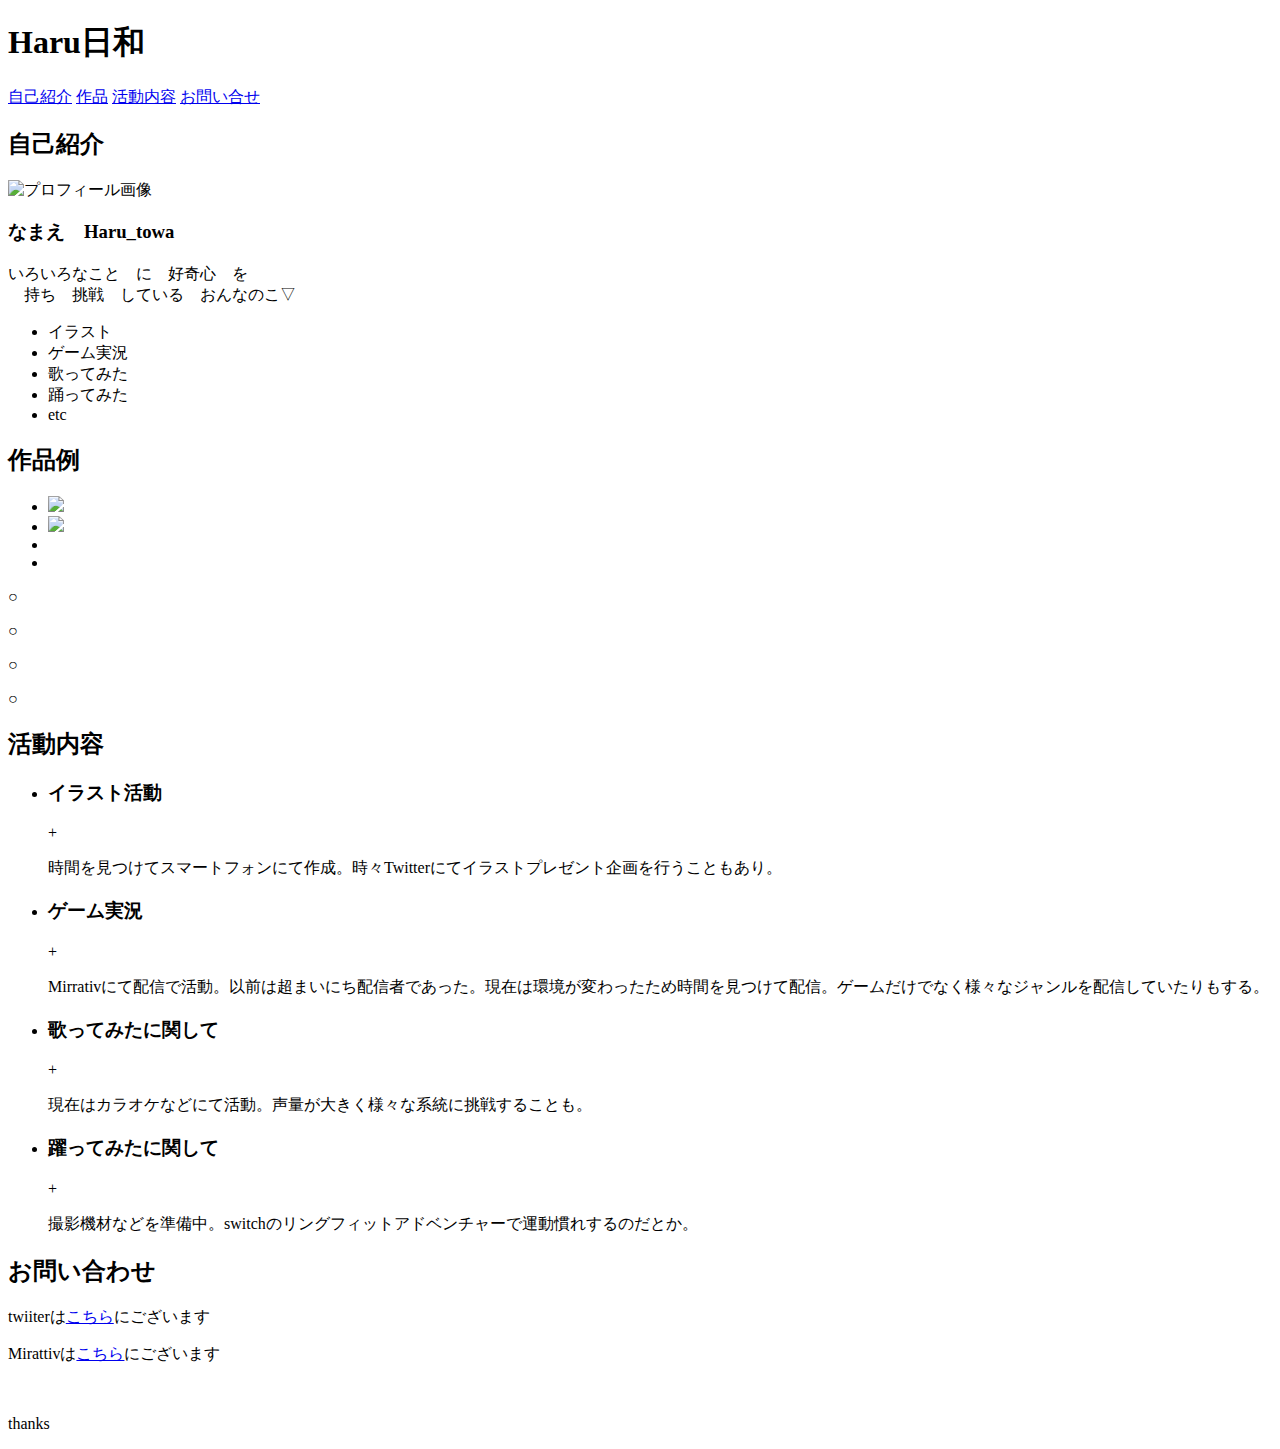
==== index.html @ b0c63492 "Create index.html" ====
<!DOCTYPE html>
<html>
  <head>
      <meta charset="utf-8">
      <title>haruの季節</title>
      <link rel="stylesheet" href="stylesheet.css">
      <script src="https://ajax.googleapis.com/ajax/libs/jquery/2.1.4/jquery.min.js"></script>
  </head>
  <body>
    <header>
      <div class="header-left">
        <h1 id="icon">Haru日和</h1>
      </div>
      <div class="header-right">
        <a href="#prof">自己紹介</a>
        <a href="#gallery">作品</a>
        <a href="#project">活動内容</a>
        <a href="#form">お問い合せ</a>
      </div>
    </header>
    <div id="prof" class="top-wrapper ">
      <div class="container">
        <h2 id="title1">自己紹介</h2>
        <div class="top-left item">
          <img id="prf"src="image/imgDummy.png" alt="プロフィール画像">
        </div>
        <div class="top-right item"> 
          <h3 class=name>なまえ　Haru_towa</h3>
          <p>いろいろなこと　に　好奇心　を<br>　持ち　挑戦　している　おんなのこ▽</p>
          <ul id="hobby">
            <li>イラスト</li>
            <li>ゲーム実況</li>
            <li>歌ってみた</li>
            <li>踊ってみた</li>
            <li>etc</li>
          </ul>
        </div>
        <div class="item"></div>
        <div class="clear"></div>
      </div>
    </div>
    <div id="gallery" class="gallery-wrapper container">
      <h2>作品例</h2>
      <div class="slides">
        <ul>
          <li class="slide active"><img src="image/imgback1.png"></li>
          <li class="slide"><img src="image/imgDummy.PNG"></li>
          <li class="slide"><img src=""></li>
          <li class="slide"><img src=""></li>
        </ul>
      </div>
      <div class="btn">
        <div class="index-btn"><p>○</p></div>
        <div class="index-btn"><p>○</p></div>
        <div class="index-btn"><p>○</p></div>
        <div class="index-btn"><p>○</p></div>
      </div>
      <div class="clear"></div>
    </div>
    <div id="project" class="project-wrapper container">
      <h2 id=title>活動内容</h2>
      <ul>
        <li class="list-item">
          <h3 class="question">イラスト活動</h3>
          <span>+</span>
          <div class="answer">
            <p>時間を見つけてスマートフォンにて作成。時々Twitterにてイラストプレゼント企画を行うこともあり。</p>
          </div>
        </li>

        <li class="list-item">
          <h3 class="question">ゲーム実況</h3>
          <span>+</span>
          <div class="answer">
            <p>Mirrativにて配信で活動。以前は超まいにち配信者であった。現在は環境が変わったため時間を見つけて配信。ゲームだけでなく様々なジャンルを配信していたりもする。</p>
          </div>
        </li>

        <li class="list-item">
          <h3 class="question">歌ってみたに関して</h3>
          <span>+</span>
          <div class="answer">
            <p>現在はカラオケなどにて活動。声量が大きく様々な系統に挑戦することも。</p>
          </div>
        </li>

        <li class="list-item">
          <h3 class="question">躍ってみたに関して</h3>
          <span>+</span>
          <div class="answer">
            <p>撮影機材などを準備中。switchのリングフィットアドベンチャーで運動慣れするのだとか。</p>
          </div>
        </li>

      </ul>
      
    </div>
    <div id="form" class="form-wrapper container">
      <h2 >お問い合わせ</h2>
      <p>twiiterは<a href="#">こちら</a>にございます</p>
      <p> Mirattivは<a href="#">こちら</a>にございます</p>
    </div>
    <div class=clear></div>
    <footer>
      <div class=fooder-right>
        <img src="" alt="">
        <p>thanks</p>
      </div>
    </footer>
    <script type ="text/javascript" src="script.js"></script>
  </body>



</html>
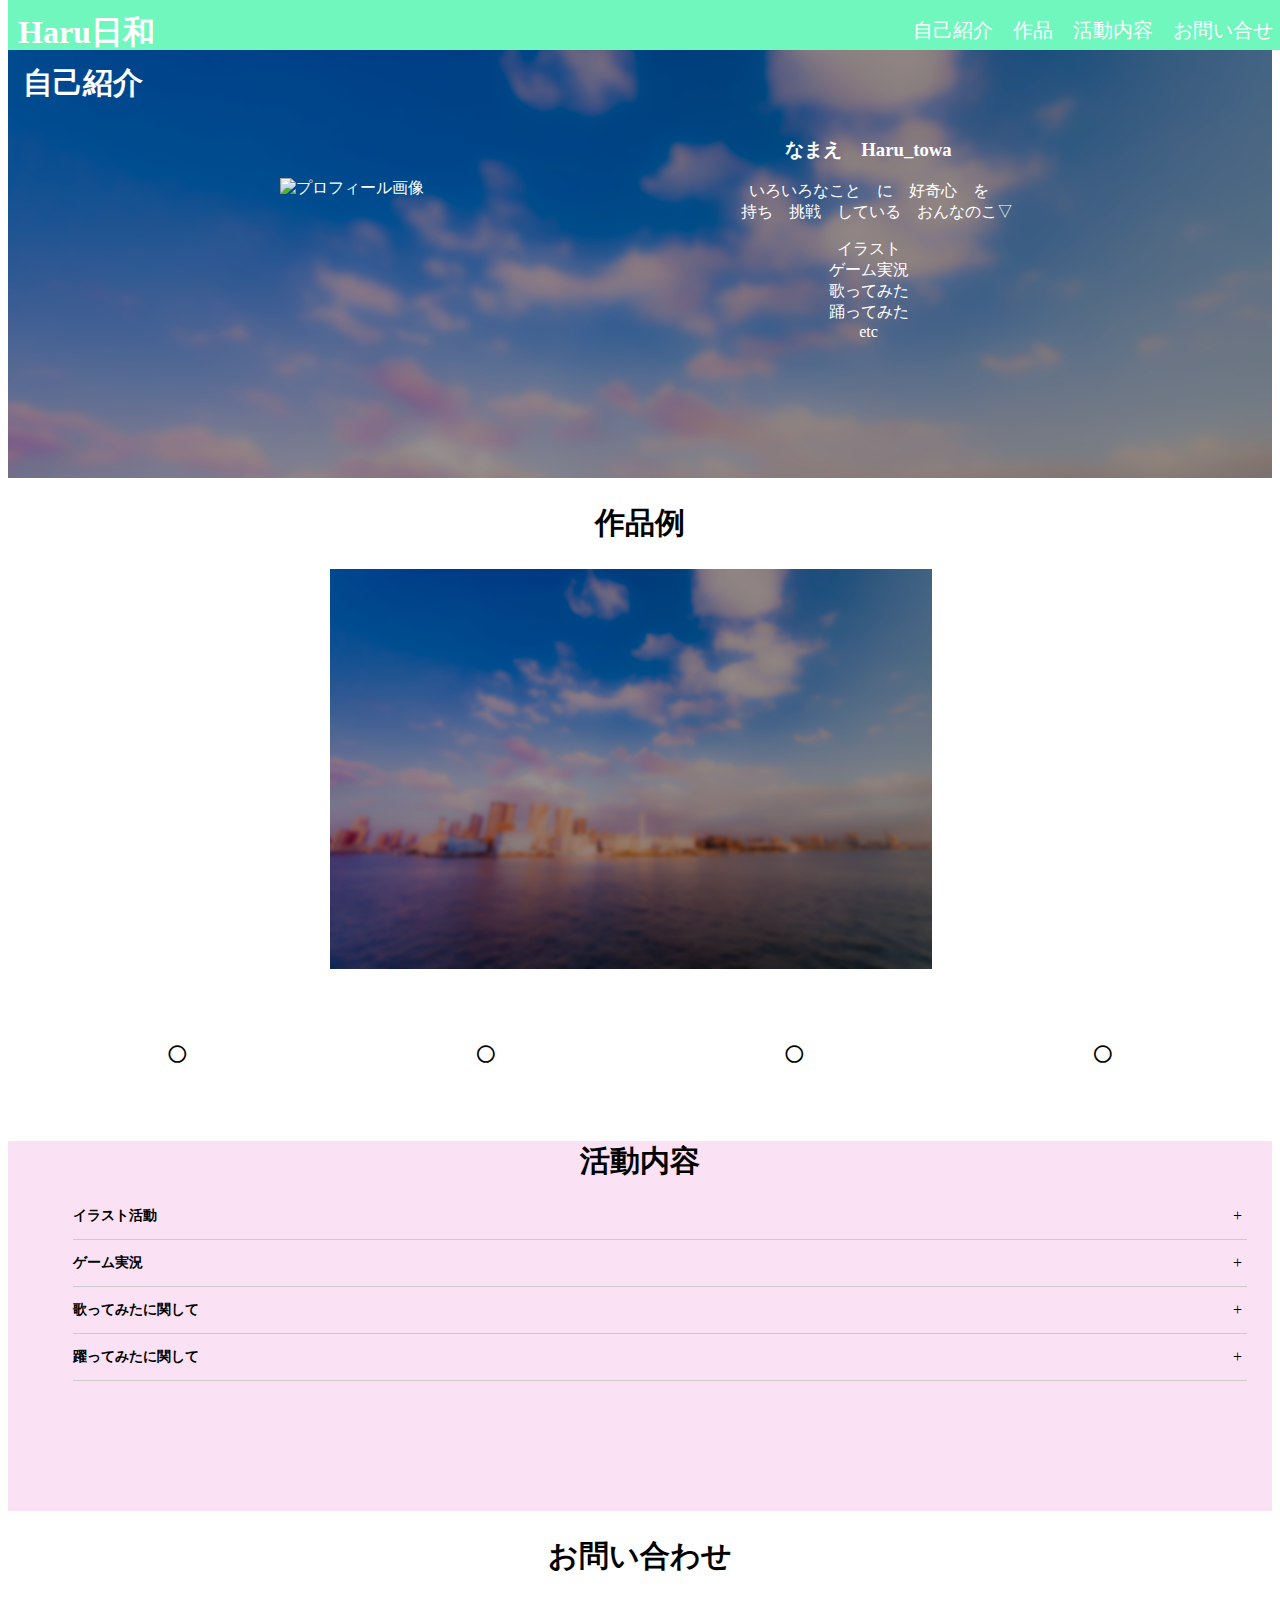
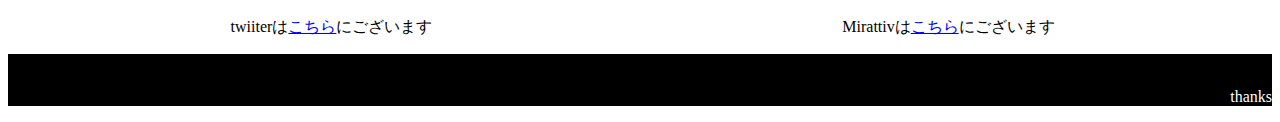
==== commit b25b6953: "Update index.html" ====
--- a/index.html
+++ b/index.html
@@ -22,7 +22,7 @@
       <div class="container">
         <h2 id="title1">自己紹介</h2>
         <div class="top-left item">
-          <img id="prf"src="image/imgDummy.png" alt="プロフィール画像">
+          <img id="prf"src="image/imgprf.JPG" alt="プロフィール画像">
         </div>
         <div class="top-right item"> 
           <h3 class=name>なまえ　Haru_towa</h3>
--- a/stylesheet.css
+++ b/stylesheet.css
@@ -0,0 +1,247 @@
+
+*{
+  box-sizing: border-box;
+}
+
+
+header{
+  background-color: rgba(111, 247, 190, 1);
+  width: 100%;
+  height: 50px;
+  color: white;
+  top: 0;
+  position: fixed;
+  z-index: 10;
+}
+
+.container{
+  width: 100%;
+  padding: 0 15px;
+  margin: 0 auto;
+  position: relative;
+}
+
+#icon{
+  margin: 0px 10px;
+  float: left;
+  line-height: 65px;
+}
+
+li{
+  list-style: none;
+  margin: 0;
+  padding: 0;
+}
+
+.header-right{
+  float: right;
+  margin: auto 5px;
+  padding-top: 10px;
+  
+}
+
+.header-right a{
+  text-decoration: none;
+  font-size: 20px;
+  color: white;
+  height: 35px;
+  line-height: 40px;
+  display: block;
+  float: left;
+  padding: 0 10px;
+  margin-top: 0px;
+
+}
+
+.header-right a:hover{
+  background-color: rgba(255, 255, 255, 0.3);
+  cursor: pointer;
+}
+
+.top-wrapper{
+  background-image:url(image/imgback1.png);
+  background-size:cover;
+  padding: 180px 0 100px 0;
+  color:white;
+  text-align:center;
+  height: 470px;
+}
+
+#prf{
+  width: 150px;
+}
+
+.top-left{
+  float: left;
+  position: relative;
+  top: -10px;
+  left: 20px;
+}
+
+.top-right{
+  float: right;
+  position: relative;
+  top: -70px;
+  left: -80px;
+}
+
+.top-right ul{
+  position: relative;
+  left: -20px;
+}
+
+.item{
+  width: 50%;
+  max-width: 1170px;
+}
+
+#title1{
+  position: absolute;
+  top: -150px;
+  
+  text-align: center;
+}
+
+h2{
+  font-size: 30px;
+  text-align: center;
+}
+
+
+.clear{
+  clear: both;
+}
+
+.slides{
+  width: 700px;
+  margin: 0 auto;
+}
+
+.slide img{
+  width: auto;
+  max-width: 670px;
+  height:400px;
+  
+}
+
+.slide {
+  display: none;
+  
+}
+
+.active{
+  display: block;
+}
+
+.index-btn{
+  font-size: 40px;
+  float: left;
+  text-align: center;
+  width: 25%;
+  margin: 0 auto;
+}
+
+.index-btn p:hover{
+  font-size: 45px;
+  color:rgba(red, green, blue, 0.6);
+  cursor: pointer;
+}
+
+
+.answer{
+  display: none;
+}
+
+.list-item h3{
+    font-size: 14px;
+}
+
+.list-item{
+  margin: 10px;
+  text-align: left;
+  position: relative;
+  border-bottom:1px solid #ccc;
+}
+
+.list-item span{
+  position: absolute;
+  right: 5px;
+  top: 0;
+}
+
+.project-wrapper{
+  height: 370px;
+  padding-bottom: 80px;
+  background-color:  rgba(243, 183, 228,0.4);
+}
+
+.form-wrapper p{
+  float: left;
+  width: 50%;
+  text-align: center;
+}
+
+footer{
+  background-color: black;
+  color: white;
+  text-align: right;
+}
+
+
+
+
+/*-----タブレット------*/
+@media(max-width: 1000px){
+  .header-right a{
+    font-size: 15px;
+  }
+
+  .top-right{
+    font-size: 15px;
+  }
+
+  .slide img{
+    max-width: 500px;
+    height: 300px;
+  }
+
+}
+
+
+/*------スマホ------*/
+@media(max-width:670px){
+
+.header-left{
+  font-size: 15px;
+}
+
+.top-wrapper{
+  height: 650px;
+}
+.top-right{
+  width:100%;
+  text-align: center;
+}
+.top-left{
+  
+  position: relative;
+  top: -60px;
+  left: 20px;
+}
+
+
+.slide img{
+  max-width: 300px;
+  height: 200px;
+}
+
+.form-wrapper p{
+  clear:left;
+  text-align: center;
+}
+
+footer{
+  height: 30px;
+}
+
+}
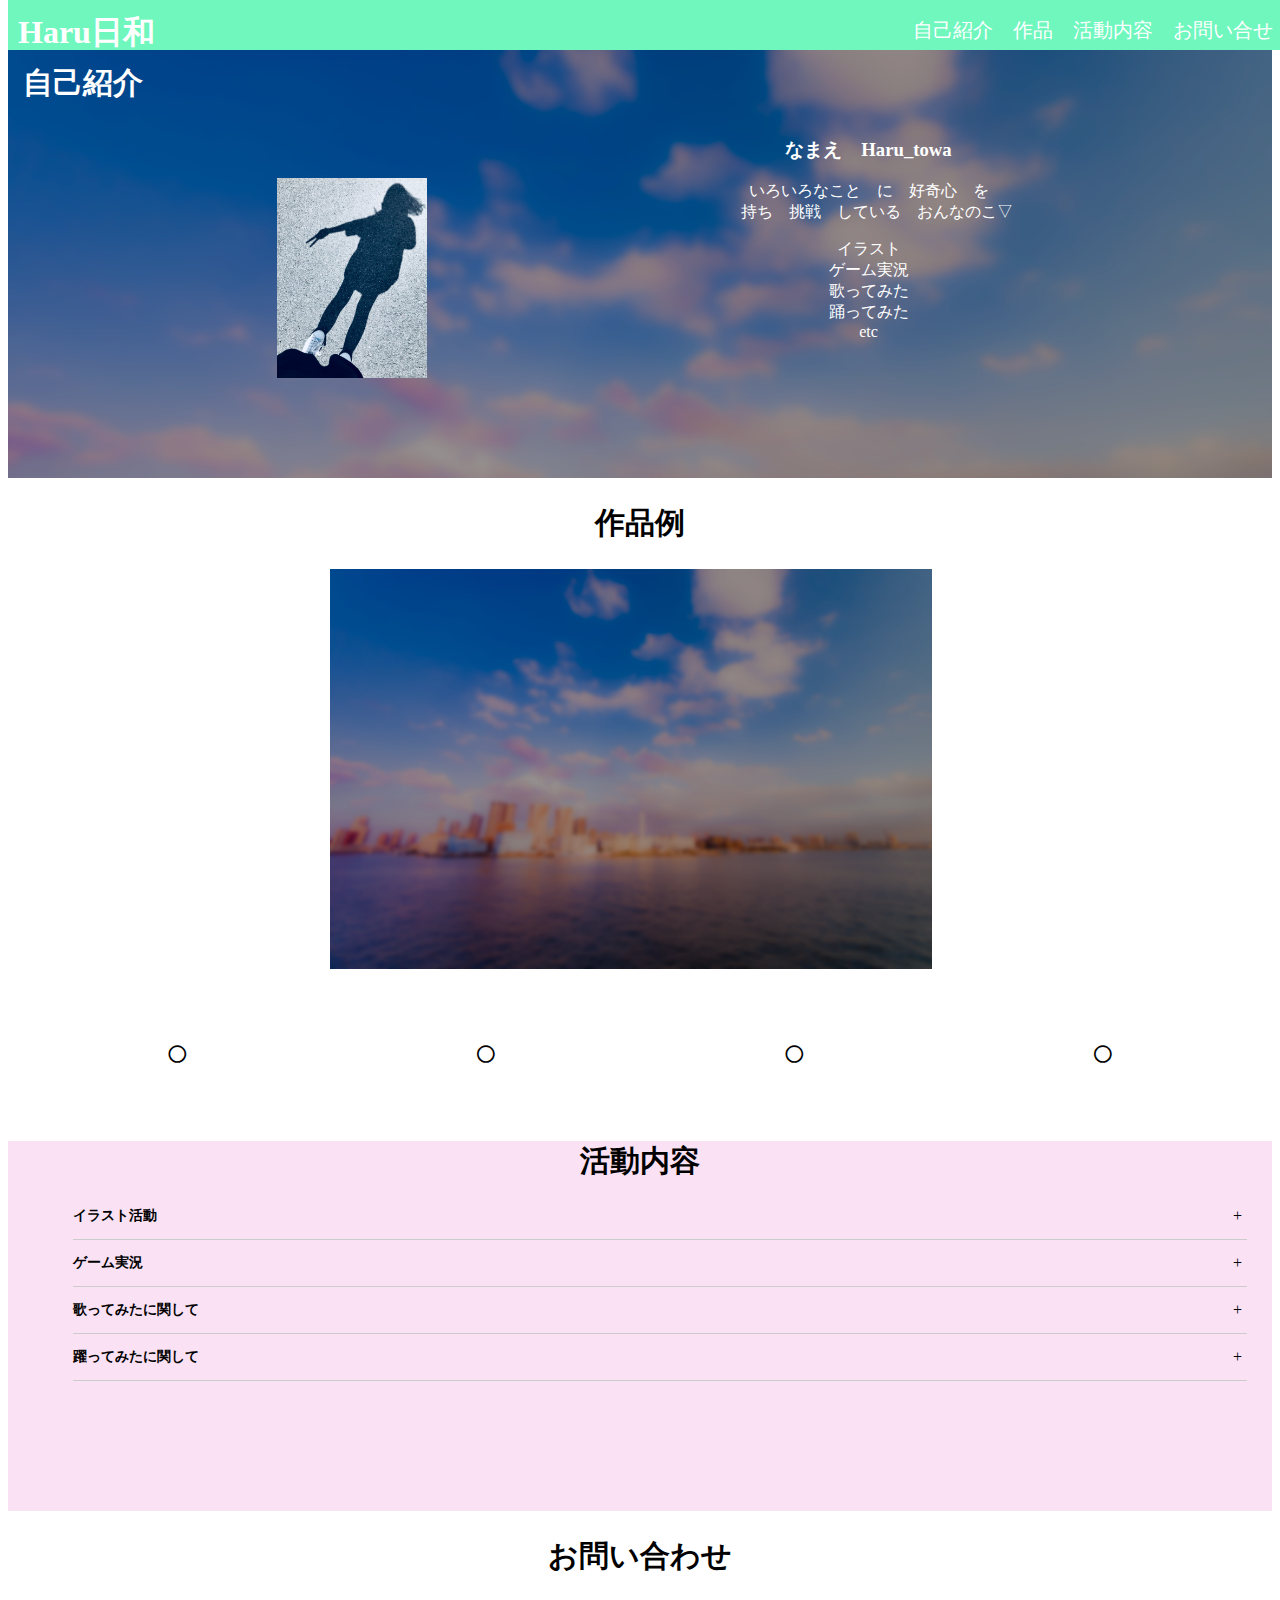
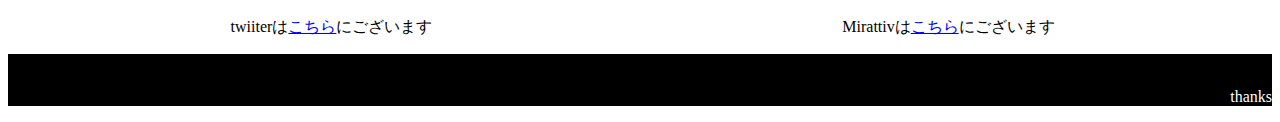
==== commit a887e047: "Update index.html" ====
--- a/index.html
+++ b/index.html
@@ -45,8 +45,8 @@
         <ul>
           <li class="slide active"><img src="image/imgback1.png"></li>
           <li class="slide"><img src="image/imgDummy.PNG"></li>
-          <li class="slide"><img src=""></li>
-          <li class="slide"><img src=""></li>
+          <li class="slide"><img src="image/1624.JPG"></li>
+          <li class="slide"><img src="image/1623.JPG"></li>
         </ul>
       </div>
       <div class="btn">
